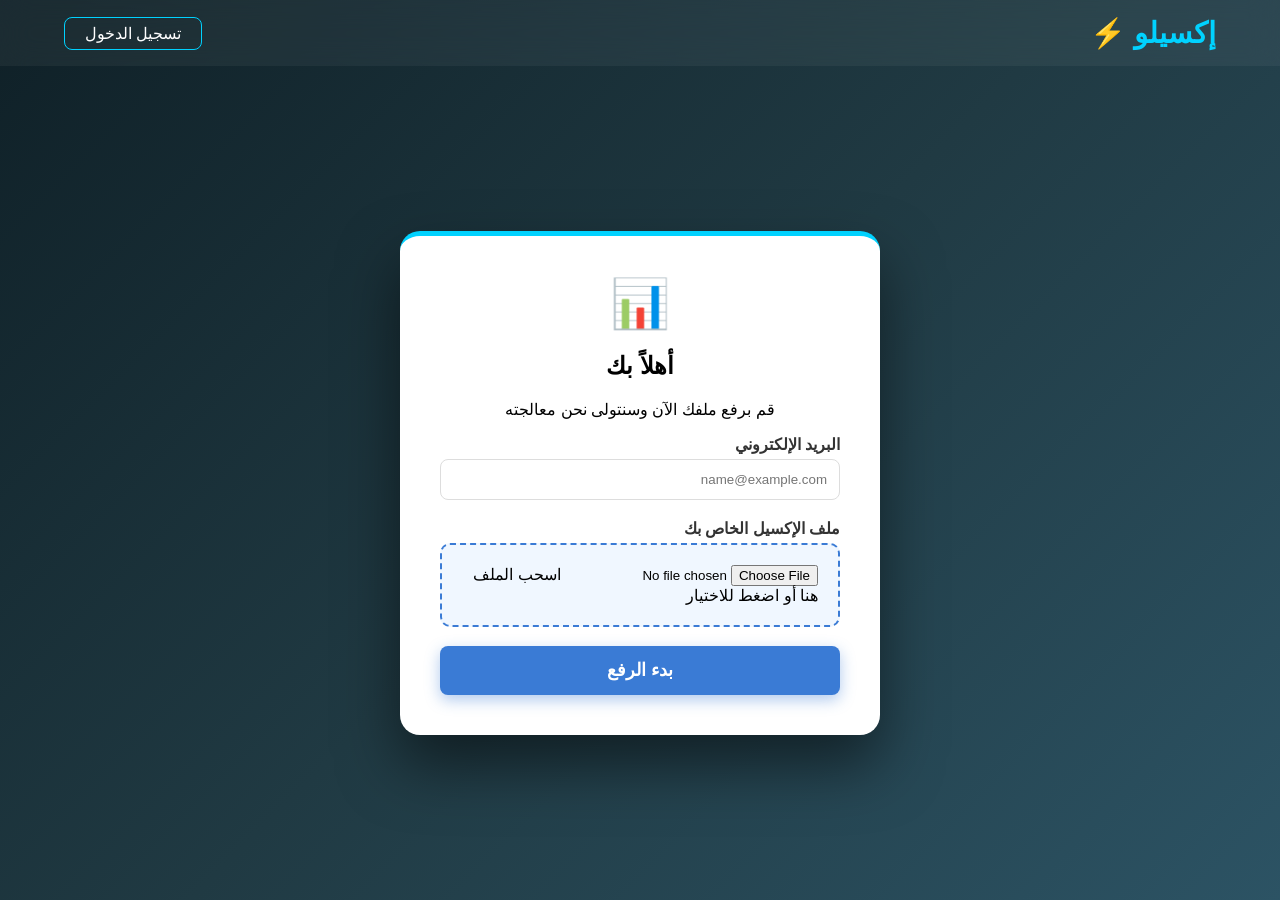
==== Tasks/index.html @ a9588544 "Add files via upload" ====
<!DOCTYPE html>
<html lang="ar" dir="rtl">
<head>
    <meta charset="UTF-8">
    <meta name="viewport" content="width=device-width, initial-scale=1.0">
    <title>منصة إكسيلو - لرفع البيانات</title>
    <link rel="icon" type="image/png" href="logo.png">
    <link rel="stylesheet" href="style.css">
</head>
<body>

    <nav class="navbar">
        <div class="logo">إكسيلو ⚡</div>
        <div class="nav-links">
            <a href="#" class="login-btn">تسجيل الدخول</a>
        </div>
    </nav>

    <div class="main-content">
        <div class="upload-card">
            <div class="icon-header">📊</div>
            <h2>أهلاً بك</h2>
            <p>قم برفع ملفك الآن وسنتولى نحن معالجته</p>
            
            <form id="uploadForm">
                <div class="input-group">
                    <label>البريد الإلكتروني</label>
                    <input type="email" id="userEmail" placeholder="name@example.com" required>
                </div>
                
                <div class="input-group">
                    <label>ملف الإكسيل الخاص بك</label>
                    <div class="file-drop-area">
                        <input type="file" id="excelFile" accept=".xlsx, .xls, .csv" required>
                        <span class="file-msg">اسحب الملف هنا أو اضغط للاختيار</span>
                    </div>
                </div>

                <button type="submit" class="submit-btn">بدء الرفع</button>
            </form>
            <div id="statusMessage"></div>
        </div>
    </div>

    <script src="script.js"></script>
</body>
</html>
---- Tasks/style.css ----
:root {
    --primary-color: #00d2ff;
    --secondary-color: #3a7bd5;
    --bg-gradient: linear-gradient(135deg, #0f2027 0%, #203a43 50%, #2c5364 100%);
}

body {
    font-family: 'Segoe UI', sans-serif;
    background: var(--bg-gradient);
    margin: 0;
    min-height: 100vh;
    display: flex;
    flex-direction: column;
}

.navbar {
    display: flex;
    justify-content: space-between;
    align-items: center;
    padding: 1rem 5%;
    background: rgba(255, 255, 255, 0.05);
    backdrop-filter: blur(15px);
}

.logo {
    color: var(--primary-color);
    font-weight: 800;
    font-size: 1.8rem;
    text-transform: uppercase;
}

.login-btn {
    text-decoration: none;
    color: white;
    border: 1px solid var(--primary-color);
    padding: 7px 20px;
    border-radius: 8px;
    transition: 0.3s;
}

.login-btn:hover {
    background: var(--primary-color);
    color: #000;
}

.main-content {
    flex: 1;
    display: flex;
    justify-content: center;
    align-items: center;
}

.upload-card {
    background: #ffffff;
    padding: 2.5rem;
    border-radius: 20px;
    width: 100%;
    max-width: 400px;
    text-align: center;
    /* ظل عميق لجعل الصندوق يبرز عن الصفحة */
    box-shadow: 0 30px 60px rgba(0,0,0,0.5);
    border-top: 5px solid var(--primary-color);
}

.icon-header { font-size: 3rem; margin-bottom: 0.5rem; }

.input-group { text-align: right; margin-bottom: 1.2rem; }

label { font-weight: bold; color: #333; display: block; margin-bottom: 5px; }

input[type="email"] {
    width: 100%;
    padding: 12px;
    border: 1px solid #ddd;
    border-radius: 8px;
    box-sizing: border-box;
}

.file-drop-area {
    border: 2px dashed #3a7bd5;
    background: #f0f7ff;
    padding: 20px;
    border-radius: 10px;
    cursor: pointer;
}

.submit-btn {
    background: var(--secondary-color);
    color: white;
    border: none;
    padding: 14px;
    width: 100%;
    border-radius: 8px;
    font-size: 1.1rem;
    font-weight: bold;
    cursor: pointer;
    box-shadow: 0 5px 15px rgba(58, 123, 213, 0.4);
    transition: 0.3s;
}

.submit-btn:hover {
    background: var(--primary-color);
    color: #000;
    transform: translateY(-2px);
}
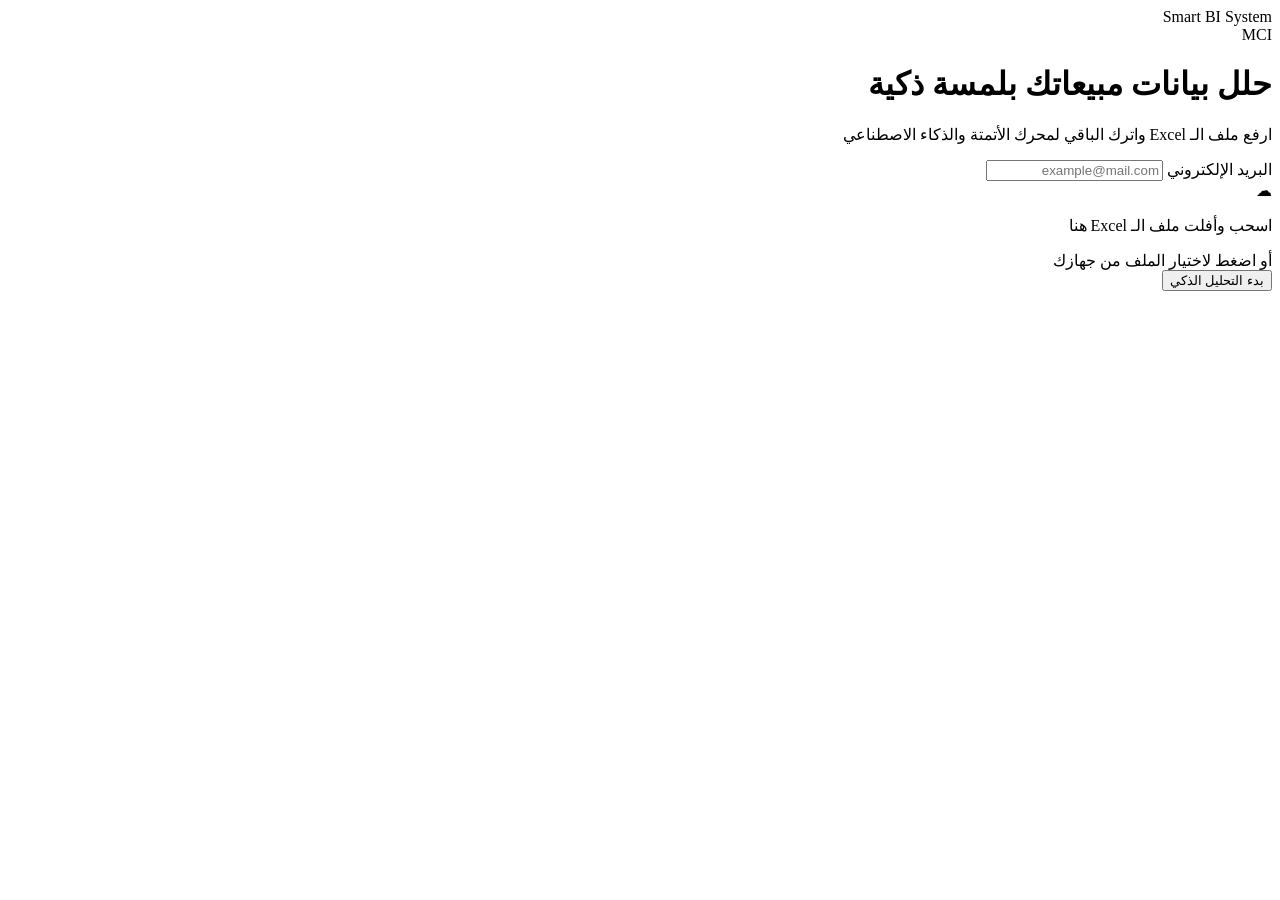
==== commit ec1a411a: "Add files via upload" ====
--- a/Tasks/index.html
+++ b/Tasks/index.html
@@ -3,45 +3,41 @@
 <head>
     <meta charset="UTF-8">
     <meta name="viewport" content="width=device-width, initial-scale=1.0">
-    <title>منصة إكسيلو - لرفع البيانات</title>
-    <link rel="icon" type="image/png" href="logo.png">
-    <link rel="stylesheet" href="style.css">
+    <title>Smart BI System</title>
+    <link href="https://fonts.googleapis.com/css2?family=Tajawal:wght@400;500;700&display=swap" rel="stylesheet">
+    <link rel="stylesheet" href="css\style.css">
 </head>
 <body>
 
-    <nav class="navbar">
-        <div class="logo">إكسيلو ⚡</div>
-        <div class="nav-links">
-            <a href="#" class="login-btn">تسجيل الدخول</a>
+    <header>
+        <div class="logo-text">Smart BI System</div>
+        <div class="mci-logo">MCI</div>
+    </header>
+
+    <div class="container">
+        <div class="hero-section">
+            <h1>حلل بيانات مبيعاتك <span>بلمسة ذكية</span></h1>
+            <p>ارفع ملف الـ Excel واترك الباقي لمحرك الأتمتة والذكاء الاصطناعي</p>
         </div>
-    </nav>
 
-    <div class="main-content">
-        <div class="upload-card">
-            <div class="icon-header">📊</div>
-            <h2>أهلاً بك</h2>
-            <p>قم برفع ملفك الآن وسنتولى نحن معالجته</p>
-            
-            <form id="uploadForm">
-                <div class="input-group">
-                    <label>البريد الإلكتروني</label>
-                    <input type="email" id="userEmail" placeholder="name@example.com" required>
-                </div>
-                
-                <div class="input-group">
-                    <label>ملف الإكسيل الخاص بك</label>
-                    <div class="file-drop-area">
-                        <input type="file" id="excelFile" accept=".xlsx, .xls, .csv" required>
-                        <span class="file-msg">اسحب الملف هنا أو اضغط للاختيار</span>
-                    </div>
-                </div>
+        <div class="analysis-card">
+            <div class="input-group">
+                <label>البريد الإلكتروني</label>
+                <input type="email" placeholder="example@mail.com" id="emailInput">
+            </div>
 
-                <button type="submit" class="submit-btn">بدء الرفع</button>
-            </form>
-            <div id="statusMessage"></div>
+            <div class="drop-zone" id="dropZone">
+                <div class="cloud-icon">☁</div>
+                <p>اسحب وأفلت ملف الـ Excel هنا</p>
+                <span>أو اضغط لاختيار الملف من جهازك</span>
+                <input type="file" id="fileInput" hidden accept=".xlsx, .xls">
+            </div>
+
+            <button class="btn-analyze" id="submitBtn">بدء التحليل الذكي</button>
         </div>
     </div>
 
-    <script src="script.js"></script>
+    <script src="js\script.js"></script>
+    
 </body>
-</html>  +</html>
